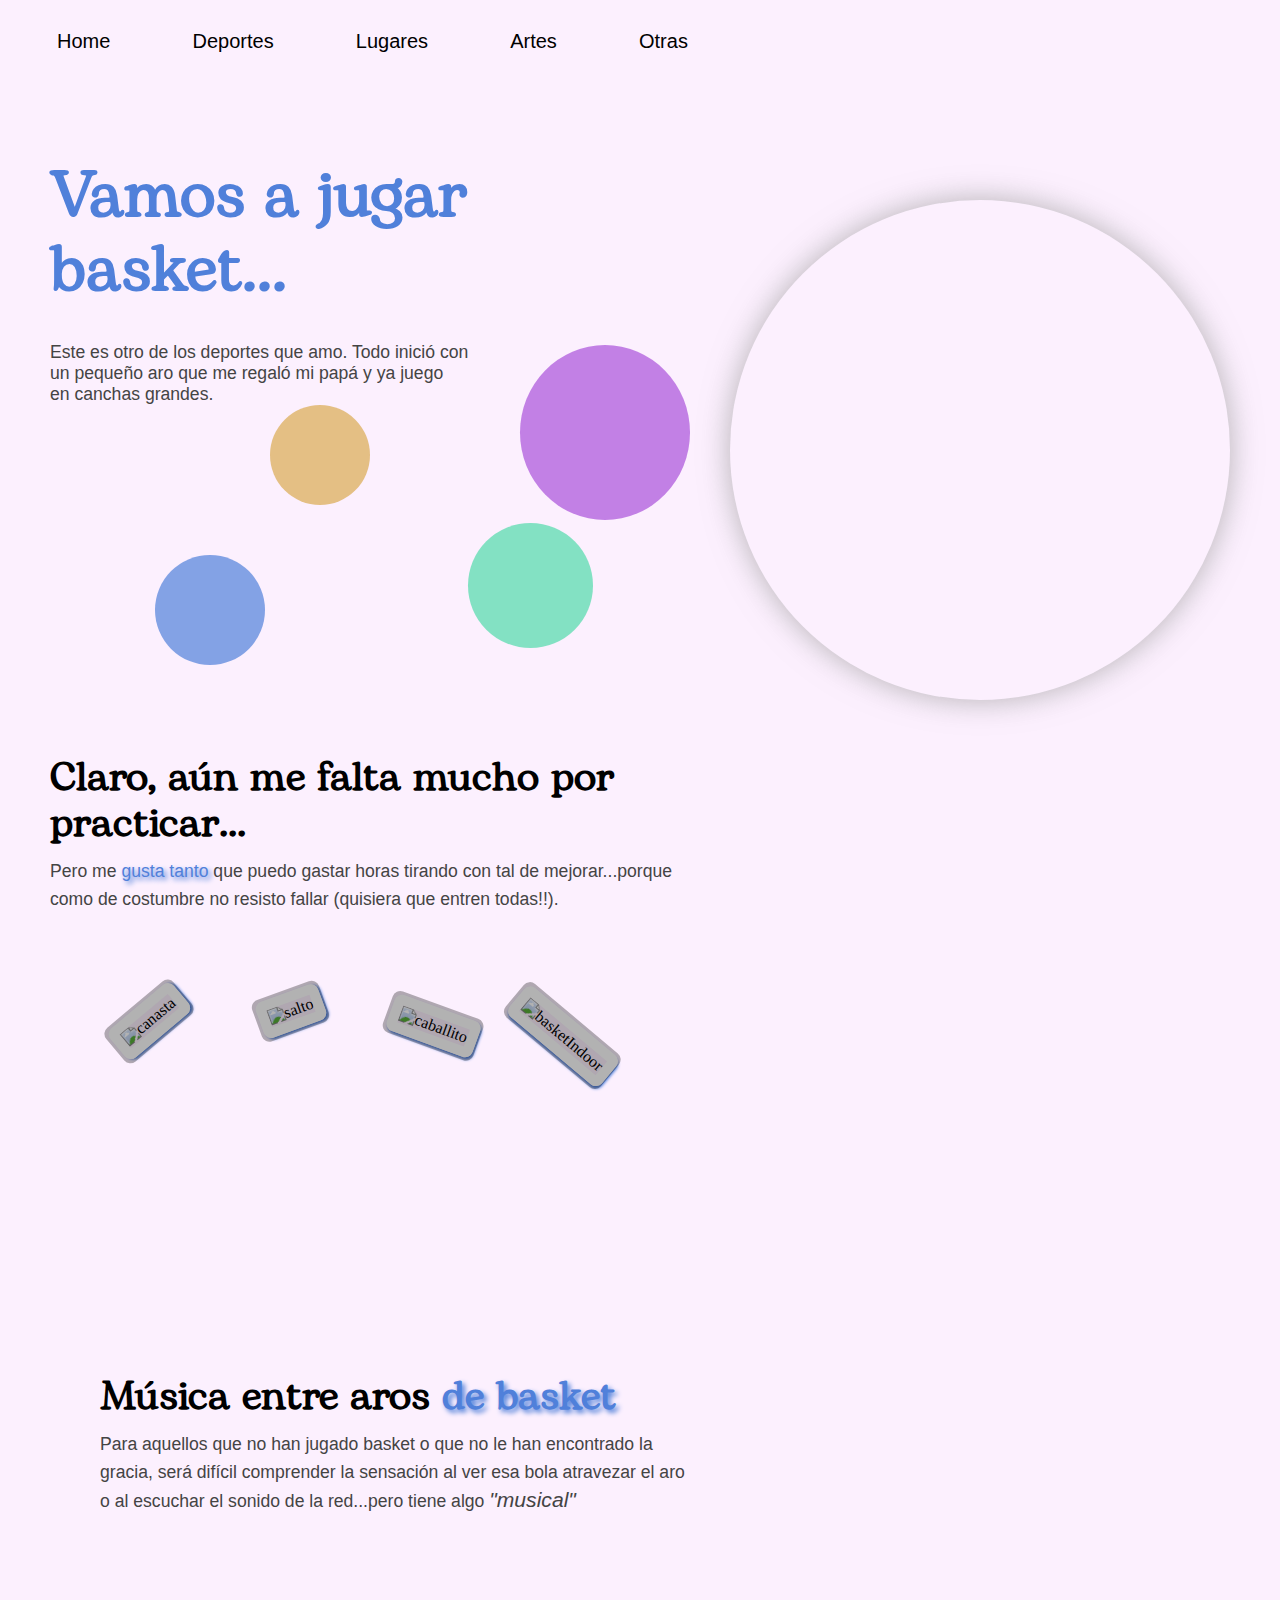
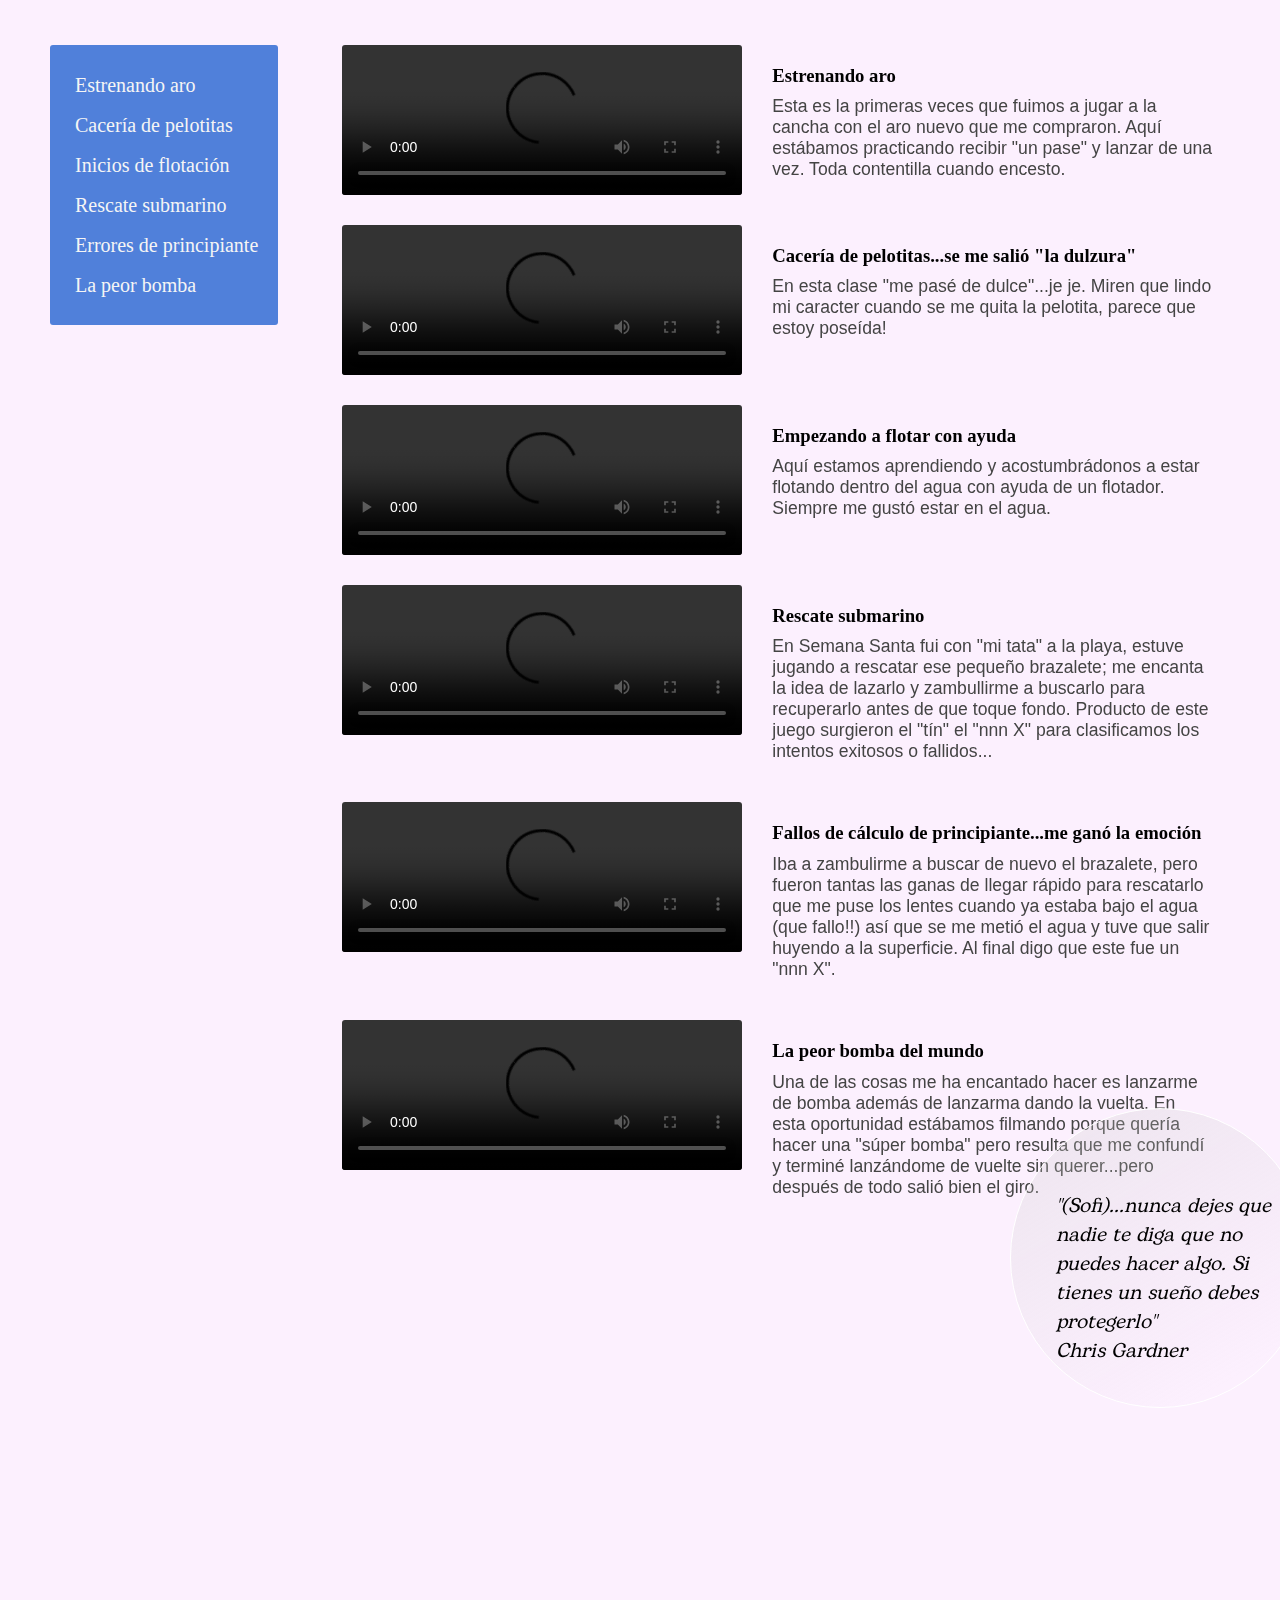
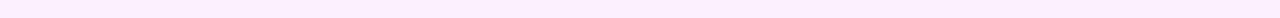
==== basket.html @ b2afeb2c "firstCommit" ====
<!DOCTYPE html>
<html>
    <head>
        <meta charset="utf-8">
        <title>Mi lechucita: Basket</title>

        <link rel="stylesheet" href="./estilos/normalize.css">
        <link rel="stylesheet" href="./estilos/estilos.css">

        <link rel="preconnect" href="https://fonts.gstatic.com">
        <link href="https://fonts.googleapis.com/css2?family=Lobster&display=swap" rel="stylesheet">
        <!--     PARA LLAMAR LA FUENTE: font-family: 'Lobster', cursive; -->

        <link rel="preconnect" href="https://fonts.gstatic.com">
        <link href="https://fonts.googleapis.com/css2?family=Nunito:wght@200&display=swap" rel="stylesheet"> 
        <!--     PARA LLAMAR LA FUENTE: font-family: 'Nunito', sans-serif; -->
       
        <link rel="preconnect" href="https://fonts.gstatic.com">
        <link href="https://fonts.googleapis.com/css2?family=Poiret+One&display=swap" rel="stylesheet">
        <!--     PARA LLAMAR LA FUENTE: font-family: 'Poiret One', cursive; -->   
        
        <link rel="stylesheet" href="./fuentes/Bogart-Regular-trial.ttf">

        <script src="./scripts/scripts.js"></script>
        <script src="./scripts/natacion.js"></script>

        <script src="https://kit.fontawesome.com/62ea397d3a.js"></script>



    </head>

    <body id="bodyNatacion">
        <header id="headerMain">
            <nav class="nav">
                <ul class="nav__ul">
                    <li class="nav__li"><a class="nav__a" href="./index.html"><i class="fas fa-home"></i>Home</a></li>
                    <li class="nav__li"><a class="nav__a" href=" "><i class="fas fa-bars"></i>Deportes</a>
                        <ul>
                            <li class="nav__li"><a class="nav__a normalSize" href="./natacion.html"><i class="fas fa-swimmer"></i>Natación</a></li>
                            <li class="nav__li"><a class="nav__a normalSize" href="./basket.html"><i class="fas fa-basketball-ball"></i>Basketball</a></li>
                            <li class="nav__li"><a class="nav__a normalSize" href="./caminata.html"><i class="fas fa-walking"></i>Caminata</a></li>
                            <li class="nav__li"><a class="nav__a normalSize" href="./ciclismo.html"><i class="fas fa-biking"></i>Ciclismo</a></li>
                        </ul>
                    </li>
                    <li class="nav__li"><a class="nav__a" href="./lugares.html"><i class="fas fa-map-marked-alt"></i>Lugares</a>
                        <ul>
                            <li class="nav__li"><a class="nav__a normalSize" href="./tilapia.html"><i class="fas fa-fish"></i>Tilapia Park</a></li>
                            <li class="nav__li"><a class="nav__a normalSize" href="./coronado.html"><i class="fas fa-church"></i>Coronado</a></li>
                            <li class="nav__li"><a class="nav__a normalSize" href="./eolicas.html"><i class="fas fa-wind"></i>Eólicas</a></li>
                        </ul>
                    </li>
                    <li class="nav__li"><a class="nav__a" href="./artes.html"><i class="fas fa-paint-brush"></i>Artes</a>
                        <ul>
                            <li class="nav__li"><a class="nav__a normalSize" href="./danza.html"><i class="fas fa-eye"></i>Danza</a></li>
                            <li class="nav__li"><a class="nav__a normalSize" href="./museo.html"><i class="fas fa-dungeon"></i>Museo</a></li>
                        </ul>
                    </li>
                    <!-- <li class="nav__li"><a class="nav__a" href="./alimentacion.html"><i class="fas fa-utensils"></i>Alimentación</a></li> -->
                    <li class="nav__li" id="otras"><a class="nav__a" href="./otras.html"><i class="fas fa-bullseye"></i>Otras</a>
                        <ul>
                            <li class="nav__li"><a class="nav__a normalSize" href="./camping.html"><i class="fas fa-campground"></i>Camping</a></li>
                            <li class="nav__li"><a class="nav__a normalSize" href="./videoGames.html"><i class="fas fa-ghost"></i>Video Juegos</a></li>
                        </ul>
                    </li>
                </ul>
            </nav>
        </header>

        <div class="mainBody">
        <div class="conSaludo">
            <div class="conTitulo">
                <h1 class="conTitulo__h1">Vamos a jugar basket...</h1>

                <p class="conTitulo__subtitulo">Este es otro de los deportes que amo. Todo inició con<br>un pequeño aro que me regaló mi papá y ya juego<br>en canchas grandes.</p>
            </div>

        </div>   
        <div class="conPortada" id="portadaBasket"></div> <!--Esto estaba dentro del div .conSaludo-->
        
        <div class="conCirc">
            <div class="conCirc__circ" id="circ1">
                <!-- <p>Canta</p> -->
            </div>
            <div class="conCirc__circ"></div>
            <div class="conCirc__circ"></div>
            <div class="conCirc__circ"></div>
        </div>

        <article class="resegna">
            <section class="resegna__section">
                <h2 class="resegna__subtitulo">Claro, aún me falta mucho por practicar...</h2>
                <p class="resegna__p">Pero me <span class="agua">gusta tanto</span> que puedo gastar horas
                    tirando con tal de mejorar...porque como de costumbre no resisto fallar (quisiera que entren todas!!).
                </p>
                <div class="resegna__colage">
                    <div class="resegna__colageImg" id="img1">
                        <img src="https://bn1303files.storage.live.com/y4mbM2_hJ-M5_Bi88-d7_gdt9TzKWbu96vVihfbgiJGe4RaI-VbmqMHyabrWfSAjIYWz-JAHFQ3zJsbZBWBXkXQ4FqOEjvnVaLmW_9w1BveMkJ8wbSHx_Edb_8at04yb4Jser47DUS_G94nT5ZBTAWV9PjH11GxDoZpJYVzLsQrbaj16arT36KDjC6VCgu0_yUD?width=3662&height=2744&cropmode=none" alt="canasta">
                    </div>
                    <div class="resegna__colageImg" id="img4">
                        <img src="https://bn1303files.storage.live.com/y4mxRcpUKapB47jRKmG_axlHD1fzxMlGMPkKpeC2hYFBrZbxKESv-VYZQ10LDxquBvDoC6UhsCgpF8mB32Cd-PISGXhfrwShAMuKTv8h73l2ehLFmhuxZQy7eZ-z5o05BanBcwxrUdLWZ3lu3lS-2vCheFM9z2IVR1jcEbwyIDj68Xtit0L-Xv9tFXAlOx5PZ8f?width=4032&height=3024&cropmode=none" alt="basketIndoor">
                    </div>
                    <div class="resegna__colageImg" id="img3">
                        <img src="https://bn1303files.storage.live.com/y4makdMlPGJ5SJwBhoXZi7yawGk_HhRNqS5gMdazdMnO6vygwiQrCXR2o78l7n9S7UIJG-1j4USfUcIaOmstZk_hBjsOCMyvMihvc-PbPsnx-3KNkaJ8xUaK34cWzoXSTp54-7ZwVVhcKtIkXvzfunQ71EWdJIIaJkvpdQPGKlRu_fIqDd36yPuf-gPsbfxNli9?width=3662&height=2744&cropmode=none" alt="caballito">
                    </div>
                    <div class="resegna__colageImg" id="img2">
                        <img src="https://bn1303files.storage.live.com/y4mWZ5MXYdwyrb3VnlqJripJqQvZ--_KC9nePgcOGCR-iXv54WZN949d_4c2j5jZqY6x8T_nWIHnieKwDCObuTRbOUTDyCxR-eTbShhaZunscqZhZbHgDuIcvOz3ALu5SQz7T1-sK6OGcTHHkIZ3a_NXrEMlo6dVaThMNcWj0WK3WgGc4Coo9GjBzAXHpCFaXEI?width=3662&height=2744&cropmode=none" alt="salto">
                    </div>
                </div>
            </section>

            <section class="resegna__section" id="section2">
                <h2 class="resegna__subtitulo">Música entre aros <span class="agua">de basket</span></h2>
                <p class="resegna__p">Para aquellos que no han jugado basket o que no le han encontrado la gracia, será difícil
                    comprender la sensación al ver esa bola atravezar el aro o al escuchar el sonido de la red...pero tiene algo <span class="italic">"musical"</span>
                </p>
            </section>
        </article>
        </div>


        <div class="videosBody">
            <div class="menuVideos">
                <ul class="menuVideos__lista">
                    <li><a class="menuVideos__opciones" href="#video1">&nbsp;Estrenando aro</a></li>
                    <li><a class="menuVideos__opciones" href="#video2">&nbsp;Cacería de pelotitas</a></li>
                    <li><a class="menuVideos__opciones" href="#video3">&nbsp;Inicios de flotación</a></li>
                    <li><a class="menuVideos__opciones" href="#video4">&nbsp;Rescate submarino</a></li>
                    <li><a class="menuVideos__opciones" href="#video5">&nbsp;Errores de principiante</a></li>
                    <li><a class="menuVideos__opciones" href="#video6">&nbsp;La peor bomba</a></li>
                </ul>
            </div>

            <div class="conVideos">
                <div class="conVideos__elem" id="video1">
                    <video class="conVideos__video" src="https://onedrive.live.com/download?cid=C65C89CE94BF2A80&resid=C65C89CE94BF2A80%2113942&authkey=ANzfrDbfhAeBRpY" controls></video>
                    <div class="conVideos__detalle">
                        <h3>Estrenando aro</h3>
                        <p>Esta es la primeras veces que fuimos a jugar a la cancha con el aro nuevo que me compraron.
                            Aquí estábamos practicando recibir "un pase" y lanzar de una vez. Toda contentilla cuando encesto.
                        </p>
                    </div>
                </div>


                <div class="conVideos__elem" id="video2">
                    <video class="conVideos__video" src="" controls></video>
                    <div class="conVideos__detalle">
                        <h3>Cacería de pelotitas...se me salió "la dulzura"</h3>
                        <p>En esta clase "me pasé de dulce"...je je. Miren que lindo mi caracter cuando se me quita
                            la pelotita, parece que estoy poseída!
                        </p>
                    </div>
                </div>


                <div class="conVideos__elem" id="video3">
                    <video class="conVideos__video" src="" controls></video>
                    <div class="conVideos__detalle">
                        <h3>Empezando a flotar con ayuda</h3>
                        <p>Aquí estamos aprendiendo y acostumbrádonos a estar flotando dentro del agua con ayuda de
                            un flotador. Siempre me gustó estar en el agua.
                        </p>
                    </div>
                </div>

                <div class="conVideos__elem" id="video4">
                    <video class="conVideos__video" src="" controls></video>
                    <div class="conVideos__detalle">
                        <h3>Rescate submarino</h3>
                        <p>En Semana Santa fui con "mi tata" a la playa, estuve jugando a rescatar ese pequeño brazalete;
                            me encanta la idea de lazarlo y zambullirme a buscarlo para recuperarlo antes de que toque fondo.
                            Producto de este juego surgieron el "tín" el "nnn X" para clasificamos los intentos exitosos o fallidos...
                        </p>
                    </div>
                </div>

                <div class="conVideos__elem" id="video5">
                    <video class="conVideos__video" src="" controls></video>
                    <div class="conVideos__detalle">
                        <h3>Fallos de cálculo de principiante...me ganó la emoción</h3>
                        <p>Iba a zambulirme a buscar de nuevo el brazalete, pero fueron tantas las ganas de llegar rápido para
                            rescatarlo que me puse los lentes cuando ya estaba bajo el agua (que fallo!!) así que se me metió
                            el agua y tuve que salir huyendo a la superficie. Al final digo que este fue un "nnn X".
                        </p>
                    </div>
                </div>
                
                <div class="conVideos__elem" id="video6">
                    <video class="conVideos__video" src="" controls></video>
                    <div class="conVideos__detalle">
                        <h3>La peor bomba del mundo</h3>
                        <p>Una de las cosas me ha encantado hacer es lanzarme de bomba además de lanzarma dando la vuelta. En esta
                            oportunidad estábamos filmando porque quería hacer una "súper bomba" pero resulta que me confundí y
                            terminé lanzándome de vuelte sin querer...pero después de todo salió bien el giro.
                        </p>
                    </div>
                </div>
            </div>
        </div>

        <div class="circulo"></div>

        <div class="card1" id="card1Natacion">
            <!-- <p><i>"… porque ser padre de una niña es mucho más que solo serlo;
                 tendrás una relación mágica para siempre"</i>
            </p> -->
            <p><i>"(Sofi)...nunca dejes que nadie te diga que no puedes hacer algo. Si tienes un sueño 
                debes protegerlo"<br>Chris Gardner</i>
            </p>
        </div>

    </body>

    <footer>
        <!-- <small>(Font: Bogart Family by Zetafonts -http://www.zetafonts.com/collection/5215)</small> -->
    </footer>
</html>
---- estilos/estilos.css ----
:root {
    --celesteBase: #5080da; /*f537f5 5080da*/
    --fondoBase: #fcf0fe;
    --fondoIntenso: rgba( 247, 210, 253, 0.6);
}

html {
    scroll-behavior: smooth;
}

@font-face {
    font-family: fontBogart;
    src: url(../fuentes/Bogart-Regular-trial.ttf);
}


.mainBody {
    padding: 0px 50px;
}

#bodyMain {
    background-color: var(--fondoBase);
}

#bodyNatacion {
    background-color: var(--fondoBase);
}

header {
    height: 90px;
    padding-top: 20px;
    position: sticky;
    top: 0;
    z-index: 100;
}

#headerMain {
    background-color: var(--fondoBase);
}

#headerNatacion {
    background-color: var(--fondoBase);
}

h2 {
    margin: 20px 10px 10px 0px;
    font-family: fontBogart;
    font-size: 2.5em;
    color: #000;
}

p {
    margin: 10px 10px 10px 0px;
    color: #444;
    font: 1.1em Verdana, Geneva, Tahoma, sans-serif;
}

i {
    color: #000;
    font-size: 20px;
    margin-right: 7px;
}

/* li {
    background-color: var(--fondoBase);
} */

.conSaludo {
    display: inline-flex;
    justify-content: space-between;
}

.conTitulo__h1 {
    width: 500px;
    margin: 70px 50px 35px 0px;
    font-family: fontBogart; /*'Poiret One', cursive;*/
    text-align: left;
    font-size: 4em;
    color: var(--celesteBase);
    text-align: left;  
}

.conTitulo__subtitulo {
    color: #444;
    font: 1.1em Verdana, Geneva, Tahoma, sans-serif;
}

.conPortada {
    min-width: 500px;
    min-height: 500px;
    background-size: cover;
    border-radius: 50%;
    box-shadow: 0px 0px 30px rgba(150, 150, 150, 0.7);
    position: sticky;
    top: 200px;
    right: 50px;
    z-index: 90;
    float: right;
}


#portadaPrincipal {
    background-image: url(https://bn1303files.storage.live.com/y4m59I6vUFJo5pTwHSW8Vua_CaCqOX-XgPKIF6TmFYeJKWTq_ZqIx5vcn9mnYeN9ldilsDLNR97y5j0LUr08f5xSETU3ELc5ZlIcrrqwcEhGwC364ZXS6RyGadPKNk2L2owkqgpxn4-L2kVJC631hesw1YdreVvkbfGMyTmqwET-Yj7BGTkE02B0x10-oAg70nK?width=3456&height=2592&cropmode=none);
}

#portadaNatacion {
    background-image: url(https://bn1303files.storage.live.com/y4mhvANLPCyx84VQvt77gnThRoZHyyiueU8B4_UF-ldT1WIxTdovlAoJR_XUeMmH4nhyox3wHY9OeSmUyAAx3rjqVtkiLy2bmWDVuB7yZESzUUX_W4PqegVCJvmavpaSZjpkVOhUUJUxa93mTH_Qz7A8NO5sU8isbrfD2Mp_S6xMiO5EvZ7Jw-U5Td5dRccZeMa?width=1833&height=1634&cropmode=none);
    background-position:center;
}

#portadaCiclismo {
    background-image: url(https://bn1303files.storage.live.com/y4m02_a_vJvQPcHCZFkCItmirM-zHEJIg-k9J8lUHk7mXmP_HazAgMAgl8bLKvwohSCGFuyvkk49dF8TGWev4VC-EDJi9obmbY5dpU2zG3qfL4VHuUoV36qLM9yioBykOBIMXZM8i2V8jiHQEWuL3LsUX_iMGe4bz9-krxwcjP9QZy22JCJ36FpfrFbKcKuy5-r?width=1242&height=2208&cropmode=none);
    background-position:center;
}

#portadaBasket {
    background-image: url(https://bn1303files.storage.live.com/y4mHyMvckwQ3aLQ4Yjg_5PQfYTycPgq8ULzkCCiCQgBc9bX0pjQLPcGISLNzv-5y9w-qPnE0BvvZHe6FrrKP-fWtNYQ38j9Fv5ZOc6GYxgL4-Z_gMRilvgzFpgn6aNcS7e0ilLZdUAAP0NlbVINOHqf20a6LHOiVLrcJ7iAzWzgBAGfFl5-KuOBXzUXF-Ybt2q9?width=3662&height=2744&cropmode=none);
    background-position:center;
}

#portadaCaminata {
    background-image: url(https://bn1303files.storage.live.com/y4md9-qu0iLHwASoFuySGJlFDYf81hodjaNhp8hgvP_Qv-oq2PR9v6tq3zGZ5VWJW1bdW6lGlm5g1kQf5FjzZm6MAnL5GcXXgg5mkKZNBE23dUB_V2d3HewVV2_rsGWdcVA5c5i4f720z3n2g4a5jMkJP26K2XNSHnxeVT0t2z2oAQL1mwuKN9jgwGta4bYfut7?width=4032&height=3024&cropmode=none);
    background-position:center;
}

#portadaMuseo {
    background-image: url(https://bn1303files.storage.live.com/y4m9Ez08ZaOP04L3WG74kWibFvNA37BtByCTPkSi3-k6hTufEbFx08ygZL6pK2j4lWdHQimNCREnljC3YQrjc6zr3a9X7siEttOSlEOirAiO9TCJNWPHhMuo5OTyLfUOHDi9650Mze7DCcMN97vZo-f-zlvb1EqP3kUQ5OdjFCFzG8HReh-0AO0jecJBAbYHrcr?width=4032&height=3024&cropmode=none);
    /* background-position:center; */
}

#portadaEolicas {
    background-image: url(../imagenes/IMG_0530.JPG);
    background-size: cover;
}

#portadaCamping {
    background-image: url(../imagenes/IMG_4751b.jpg);
    background-size: cover;
}

#portadaTilapia {
    background-image: url(https://bn1303files.storage.live.com/y4mRbpX2AWPpv78yl-gdib2HY7nlun221XuwOuSCRskZ1HB61kfjgTZ8e1okIEgT0TW5Gn-U4G8vSuDIVurkhd9HamCk_o6iCoSNlav_YL_7GNGZdITiGE8fC1e3oBtk5u-oRu8gXy37eBC-AF8xgfeComywbIwedT2Mt6oIfK07BNUq0NWWQBPKReH4kIkABmB?width=4032&height=3024&cropmode=none);
    background-size: cover;
}

#portadaCoronado {
    background-image: url(https://bn1303files.storage.live.com/y4m37zO-dcKhZNwdz7eCSD_yDV4DInLeIJkoI-QM1XGmwICXW6P4_2AGR3liy26zk793NjxWIP0MBgKFpELXDmyvnAqKyoTffijJcGo6NAxiL4THdyTByvRkhzAfl-snv9CTeUvB9LErkjYcMqWilm7wQ3PjXPiD7CzMQ9m3GutYOUso2TdUsfmRiSDzSHVjwZj?width=2798&height=3008&cropmode=none);
    background-size: cover;
}

#portadaDanza {
    background-image: url(../imagenes/Ballet.JPG);
    background-size: cover;
}

#portadaVideoGames {
    background-image: url(https://bn1303files.storage.live.com/y4mavQrtAmm6zD--dXyLS1_yDdQNd4keqFReLkRyWfWiXS73WSGMyRdtMAqpSTZGcUOab6FNp5M97igSC-noLoNEvEwY8mtxFqbfXaTDcDY6ewlsHuV01pblrFIZSnYSmQJebslgrrLfd2-j9T5zt9MTJ1w28CTKY9mF668-UF8MnpvcLiP-RTEflR1SPWEM15P?width=512&height=288&cropmode=none);
    background-size: cover;
    background-position: center;
}

.nav {
    width: 60%;
    margin-top: 5px;
    padding: 5px 5px 5px 50px;
}

.nav__ul {
    width: 100%;
    display: flex;
    list-style-type: none;
}

.nav__li {
    position: relative;
    flex-grow: 1;
    background-color: var(--fondoBase);
    /* text-align: right; */
}


.nav__a {
    width: 100px;
    height: 40;
    padding-bottom: 8px;
    font-family: Verdana, Geneva, Tahoma, sans-serif;
    text-decoration: none;
    font-size: 20px;
    color: #000;
}

.nav__a::before {
    content: '';
    display: block;
    width: 0%;
    height: 3px;
    position:absolute;
    bottom: -1px;
    background-color: var(--celesteBase);
    transition: ease-in-out 0.5s;
}

nav ul ul {
    margin-top: 10px;
    display: none;
    list-style: none;
}

nav ul ul li {
    padding: 10px 0px;
}

nav ul > li:hover > ul {
    display: block;
}

.nav__li:hover > a {
    color:  var(--celesteBase);
} 


.nav__li:hover > a > i {
    color:  var(--celesteBase);
}    


.card1 p {
    position: relative;
    top: 72px;
    left: 15px;
    color: white;
    font-size: 1em;
    font-family: fontBogart; 
    line-height: 1.75em;
}
/*'Poiret One', cursive;*/

#card1Main {
    width: 300px;
    height: 300px;
    margin: 20px 10px 10px 10px;
    padding: 1px 30px;
    border: 1px solid white;
    background: linear-gradient(-30deg, transparent 15%, rgba(206, 204, 204, 0.3));
    position: relative;
    top: -100px;
    left: 200px;
    border-radius: 50%;
    z-index: 91;
}

#card1Natacion {
    width: 300px;
    height: 300px;
    margin: 100px 10px 10px 10px;
    padding: 1px 30px;
    border: 1px solid white;
    background: linear-gradient(-30deg, transparent 15%, rgba(206, 204, 204, 0.3));
    position: relative;
    top: -200px;
    left: 1000px;
    border-radius: 50%;
    z-index: 91;
}

.conCirc {
    display: grid;
    max-width: 71%;
    position: relative;
    top: -70px;
    grid-template-columns: repeat(2, 320px);
    grid-template-rows: repeat(2, 160px);
    /* background-color: blueviolet; */
}


.conCirc__circ:nth-child(1) {
    background-color: #daaa50;
    justify-self: flex-end;
    align-self: flex-end;
    width: 100px;
    height: 100px;
    border-radius: 50%;
    opacity: 0.7;
    /* animation: moverCirculo1 1s ease-in-out 0s infinite alternate-reverse; */
    /* animation: agrandarCirculo1 1s ease-in-out 1s infinite alternate-reverse; */
}

@keyframes moverCirculo1 {
    from {
        justify-self: flex-end;
        align-self: flex-end;
    }

    to {
        justify-self: flex-start;
        align-self: flex-start;
    }
}


.conCirc__circ:nth-child(2) {
    background-color: #aa50da;
    justify-self: flex-end;
    align-self: flex-start;
    width: 170px;
    height: 175px;
    border-radius: 50%;
    opacity: 0.7;
    /* animation: moverCirculo2 1s cubic-bezier(0.075, 0.82, 0.165, 0.1) 200ms infinite alternate-reverse; */

}

@keyframes moverCirculo2 {
    from {
        justify-self: flex-end;
        align-self: flex-start;
    }

    to {
        justify-self: flex-start;
        align-self: flex-end;
    }
}



.conCirc__circ:nth-child(3) {
    background-color: var(--celesteBase);
    justify-self: center;
    align-self: flex-end;
    width: 110px;
    height: 110px;
    border-radius: 50%;
    opacity: 0.7;
    /* animation: moverCirculo3 1s linear 200ms infinite alternate-reverse; */
}

@keyframes moverCirculo3 {
    from {
        justify-self: center;
        align-self: flex-end;
    }

    to {
        justify-self: flex-end;
        align-self: flex-start;
    }
}


.conCirc__circ:nth-child(4) {
    background-color: #50daaa;
    justify-self: center;
    align-self: center;
    width: 125px;
    height: 125px;
    border-radius: 50%;
    opacity: 0.7;
    /* animation: moverCirculo4 1s cubic-bezier(0.755, 0.05, 0.855, 0.06) 100ms infinite alternate-reverse; */
}

@keyframes moverCirculo4 {
    from {
        justify-self: center;
        align-self: center;
    }

    to {
        justify-self: flex-start;
        align-self: flex-start;
    }
}

#circ1 {
    position: relative;
}

#circ1 p {
    position: relative;
    left: -100px;
}

.agua {
    color: var(--celesteBase);
    text-shadow: 3px 3px 5px  var(--celesteBase);
}    

.resegna {
    max-width: 55%;
}    

.resegna__p {
    line-height: 1.6em;
}

.resegna__colage {
    display: flex;
    margin-bottom: 450px;
    position: relative;
}

.resegna__colageImg img {
    width: 220px;
    height: 250px;
    margin: 3px;
    border: 10px solid #fff;
    border-radius: 8px;
    box-shadow: 2px 2px 3px var(--celesteBase);
    object-fit:cover;
}

.resegna__colageImg::before {
    content: '';
    width: 99%;
    height: 99%;
    border-radius: 8px;
    position: absolute;
    background-color: #000;
    opacity: .3;
}

.resegna__colageImg:hover {
    transform: rotate(360deg) scale(1.5);
    rotate: initial;
    z-index: 40;
}

.resegna__colageImg:hover::before {
    opacity: 0;
}


#img1 {
    rotate: -40deg;
    position: absolute;
    /* z-index: 10; */
    top: 75px;
    left: 55px;
    transition: ease-in all 0.7s;
}

#img2 {
    rotate: -20deg;
    position: absolute;
    /* z-index: 20; */
    top: 65px;
    left: 205px;
    transition: ease-in all 0.7s;
}

#img3 {
    rotate: 20deg;
    position: absolute;
    /* z-index: 15; */
    top: 80px;
    left: 335px;
    transition: ease-in all 0.7s;

}

#img4 {
    rotate: 40deg;
    position: absolute;
    /* z-index: 8; */
    top: 90px;
    left: 450px;
    transition: ease-in all 0.7s;
}

#todo {
    font-size: 1.5em;
    color: var(--celesteBase);
    text-shadow: 3px 3px 5px  #5580da;
}

.italic {
    font-style: italic;
    font-size: 1.2em;
}

.normalSize {
    font-size: 100%;
}

.videosBody {
    display: flex;
    margin-top: 100px;
}

.conVideos {
    position: relative;
    left: 5%;
}

.conVideos__elem {
    display: flex;
    /* margin: 0px 20px 20px 0px; */
}


.conVideos__video {
    position: relative;
    align-self: flex-start;
    margin-top: 30px;
    width: 400px;
    border-radius: 3px;
}


.conVideos__detalle {
    width: 450px;
    display: flex;
    flex-direction: column;
    /* padding: 20px; */
    margin-left: 30px;
    margin-top: 50px;
}


.menuVideos {
    align-self: start;
    position: sticky;
    top: 120px;
    margin-top: 30px;
    margin-left: 50px;
    padding: 20px;
    background-color: var(--celesteBase);
    border-radius: 3px;
}

.menuVideos__lista {
    list-style-type: none;    
}

.menuVideos__opciones {
    text-decoration: none;
    font-size: 20px;
    color: whitesmoke;
    line-height: 2;
}


.gridCont {
    display: grid;
    margin: 50px 50px;
    grid-template-columns: repeat(auto-fill, minmax(400px,1fr));
    /* grid-auto-rows: 200px; */
    grid-gap: 10px;
}

.gridCont__img {
    object-fit: cover;
    min-height: 100%;
}

#section2 {
    margin-left: 50px;
}

.gridCont__img:nth-child(1) {
    grid-column: 1 / 3;
    position: relative;
}


.gridCont:nth-child(1)::before {
    content: 'VIMOS LA HISTORIA DE LA RUEDA DE CARRETA Y LA TÉCNICA DE COLOR PARA PINTARLA';
    /* display: none; */
    position: absolute;
    width: 100%;
    height: 100%;
    background-color: #444;
    color: #fff;
    opacity: .5;
    z-index: 5;
}

.gridCont__img:nth-child(2) {
    object-position: -20px;
    
}

.gridCont__img:nth-child(3) {
    grid-row: 2 / 4;
}

.gridCont__img:nth-child(6) {
    grid-column: 2 / 4;
}

.gridCont__img:nth-child(7) {
    grid-row: 4 / 6;
}

.gridCont__img:nth-child(8) {
    grid-column: 2 / 4;
    grid-row: span 2;
}

.gridCont__img:nth-child(10) {
    object-position: 0px;
}

.gridCont__img:nth-child(11) {
    grid-column: 2 / 4;
}
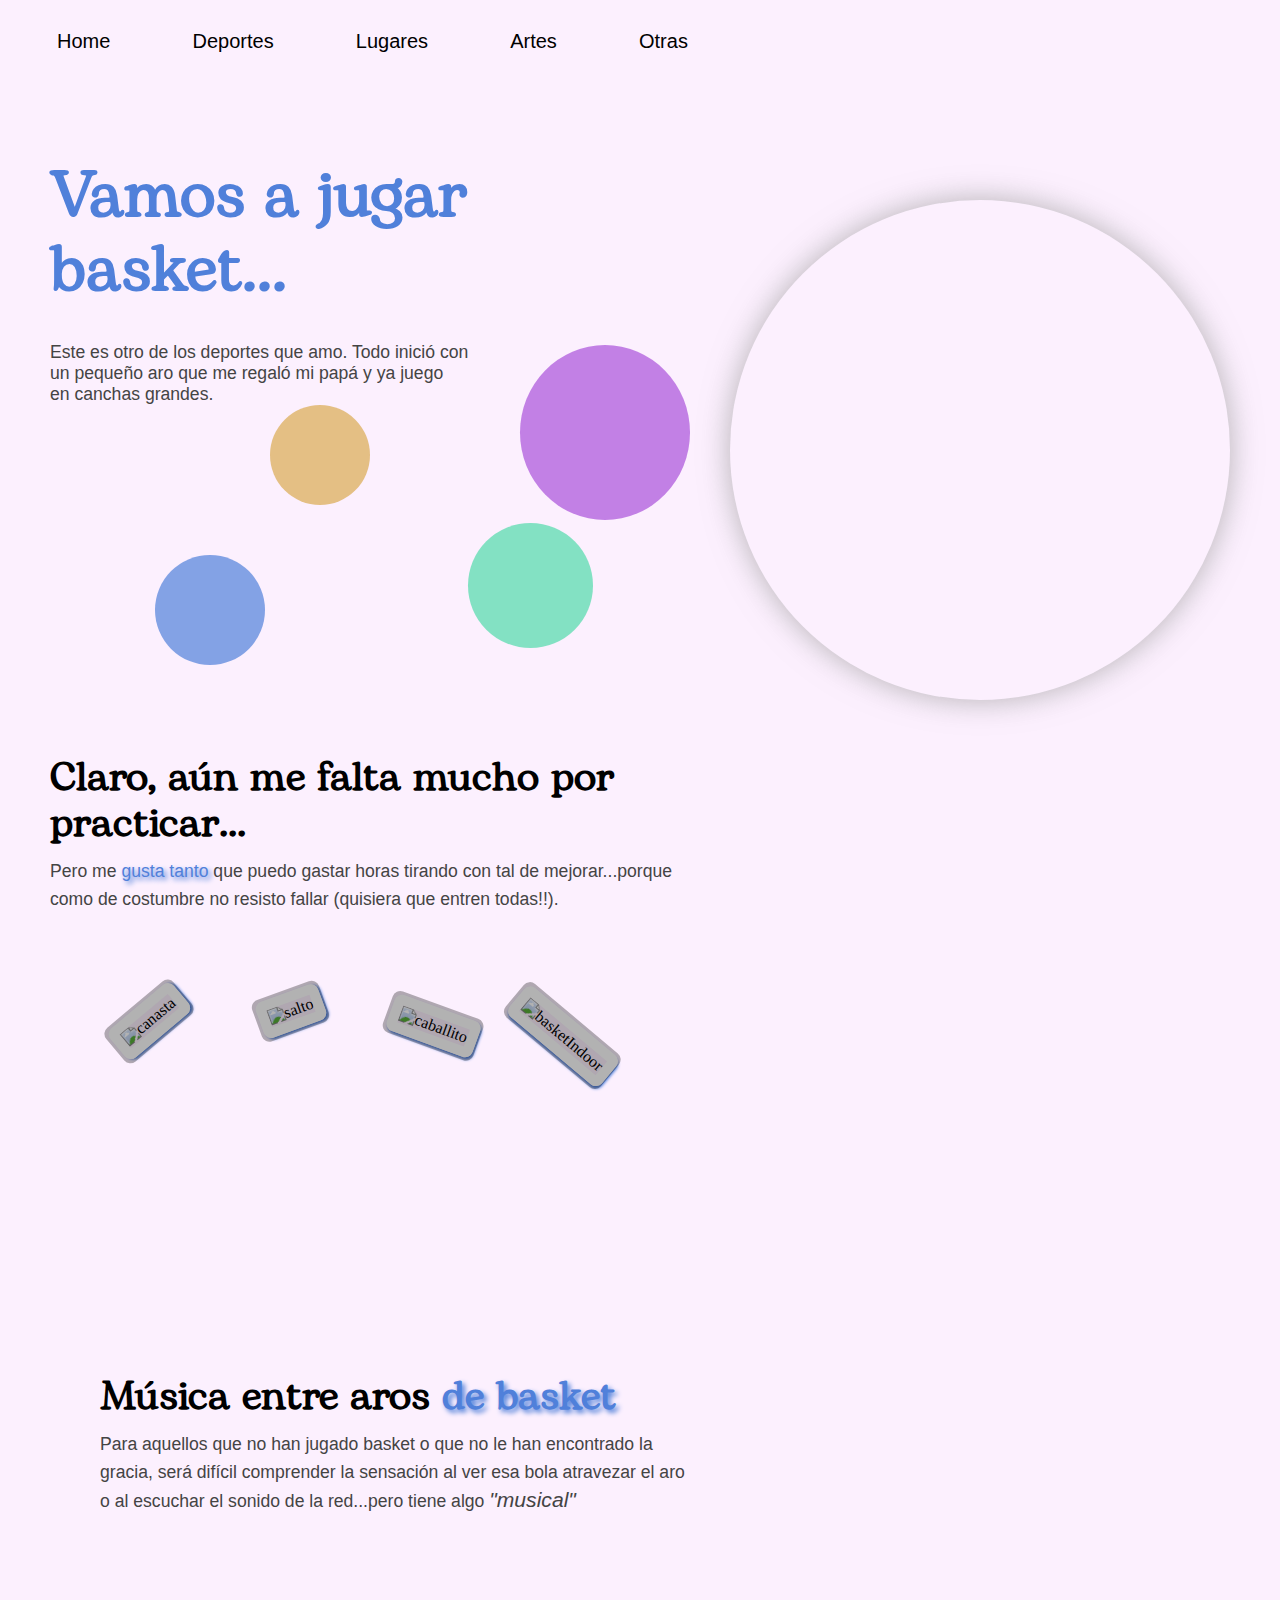
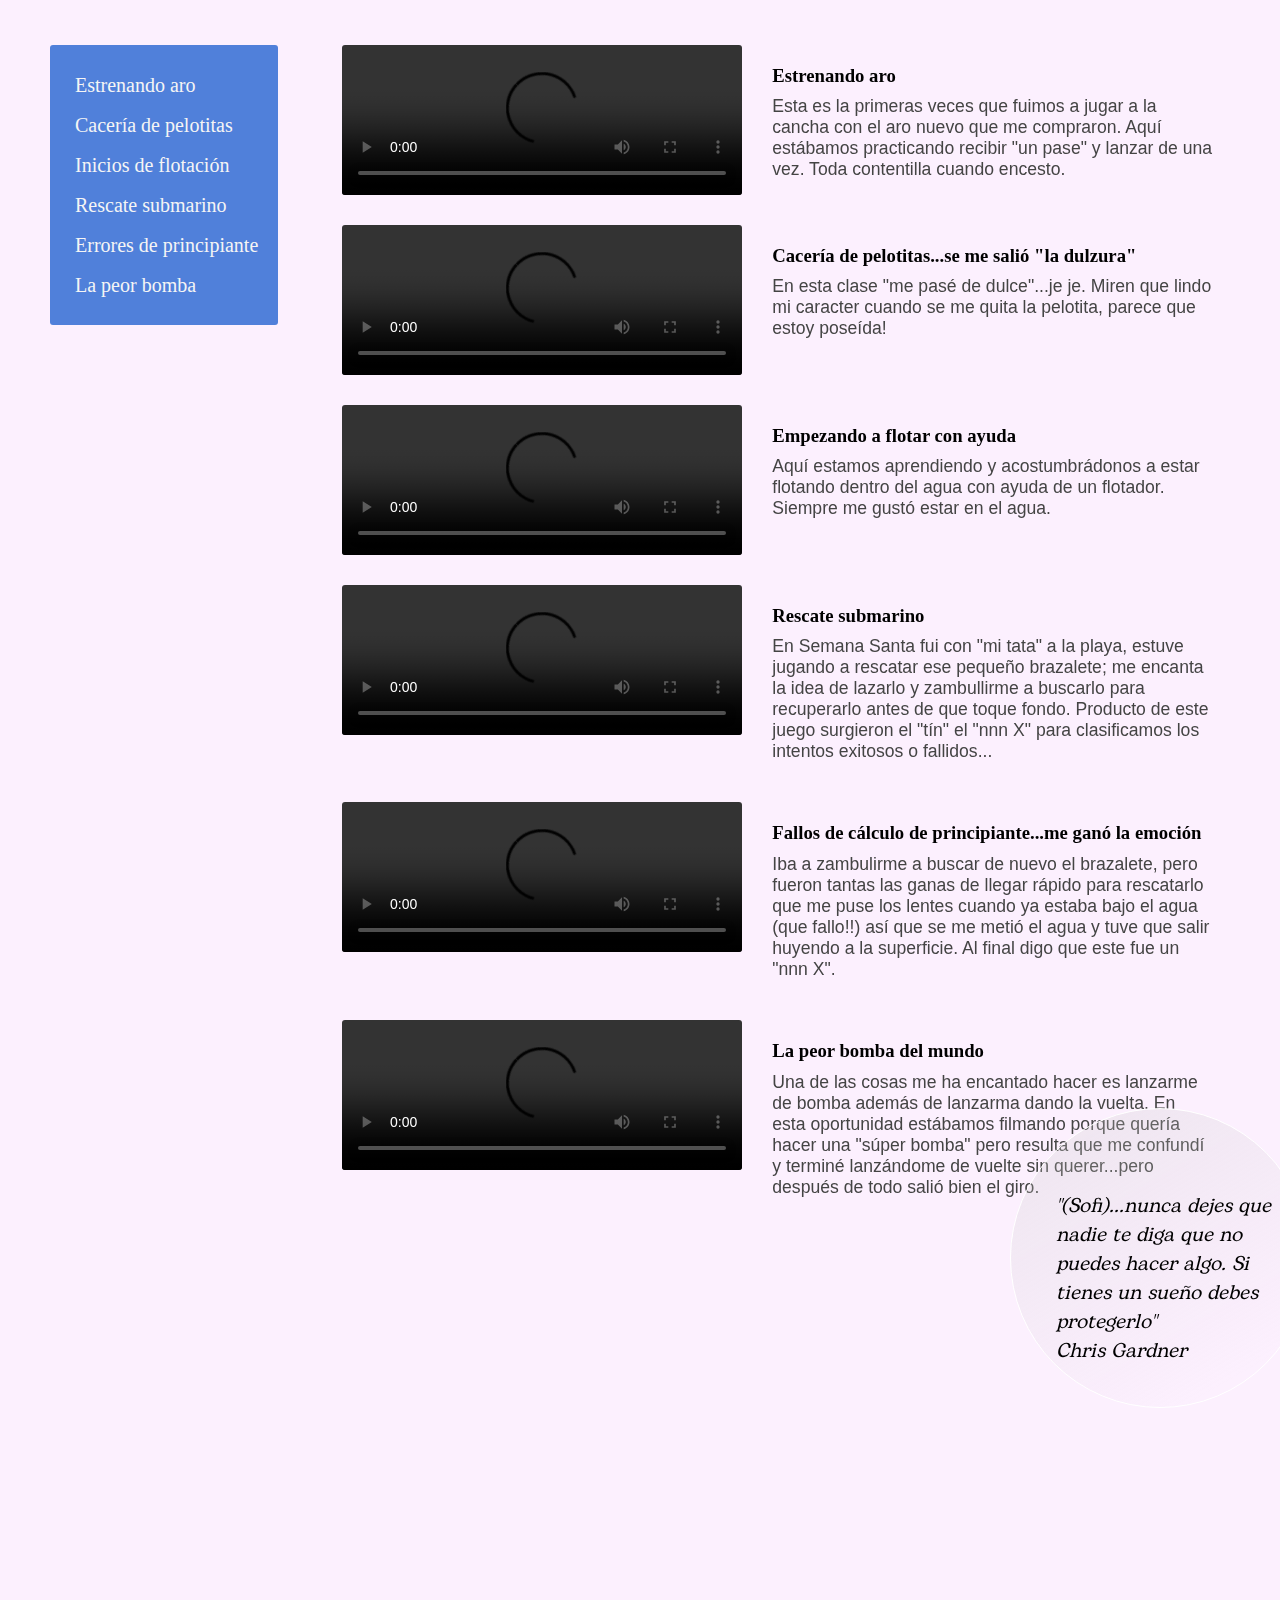
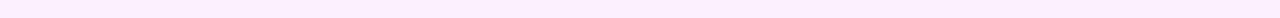
==== commit 892321d0: "correccionTitulosMenu" ====
--- a/basket.html
+++ b/basket.html
@@ -35,7 +35,7 @@
             <nav class="nav">
                 <ul class="nav__ul">
                     <li class="nav__li"><a class="nav__a" href="./index.html"><i class="fas fa-home"></i>Home</a></li>
-                    <li class="nav__li"><a class="nav__a" href=" "><i class="fas fa-bars"></i>Deportes</a>
+                    <li class="nav__li"><a class="nav__a" href="#"><i class="fas fa-bars"></i>Deportes</a>
                         <ul>
                             <li class="nav__li"><a class="nav__a normalSize" href="./natacion.html"><i class="fas fa-swimmer"></i>Natación</a></li>
                             <li class="nav__li"><a class="nav__a normalSize" href="./basket.html"><i class="fas fa-basketball-ball"></i>Basketball</a></li>
@@ -43,21 +43,21 @@
                             <li class="nav__li"><a class="nav__a normalSize" href="./ciclismo.html"><i class="fas fa-biking"></i>Ciclismo</a></li>
                         </ul>
                     </li>
-                    <li class="nav__li"><a class="nav__a" href="./lugares.html"><i class="fas fa-map-marked-alt"></i>Lugares</a>
+                    <li class="nav__li"><a class="nav__a" href="#"><i class="fas fa-map-marked-alt"></i>Lugares</a>
                         <ul>
                             <li class="nav__li"><a class="nav__a normalSize" href="./tilapia.html"><i class="fas fa-fish"></i>Tilapia Park</a></li>
                             <li class="nav__li"><a class="nav__a normalSize" href="./coronado.html"><i class="fas fa-church"></i>Coronado</a></li>
                             <li class="nav__li"><a class="nav__a normalSize" href="./eolicas.html"><i class="fas fa-wind"></i>Eólicas</a></li>
                         </ul>
                     </li>
-                    <li class="nav__li"><a class="nav__a" href="./artes.html"><i class="fas fa-paint-brush"></i>Artes</a>
+                    <li class="nav__li"><a class="nav__a" href="#"><i class="fas fa-paint-brush"></i>Artes</a>
                         <ul>
                             <li class="nav__li"><a class="nav__a normalSize" href="./danza.html"><i class="fas fa-eye"></i>Danza</a></li>
                             <li class="nav__li"><a class="nav__a normalSize" href="./museo.html"><i class="fas fa-dungeon"></i>Museo</a></li>
                         </ul>
                     </li>
                     <!-- <li class="nav__li"><a class="nav__a" href="./alimentacion.html"><i class="fas fa-utensils"></i>Alimentación</a></li> -->
-                    <li class="nav__li" id="otras"><a class="nav__a" href="./otras.html"><i class="fas fa-bullseye"></i>Otras</a>
+                    <li class="nav__li" id="otras"><a class="nav__a" href="#"><i class="fas fa-bullseye"></i>Otras</a>
                         <ul>
                             <li class="nav__li"><a class="nav__a normalSize" href="./camping.html"><i class="fas fa-campground"></i>Camping</a></li>
                             <li class="nav__li"><a class="nav__a normalSize" href="./videoGames.html"><i class="fas fa-ghost"></i>Video Juegos</a></li>
